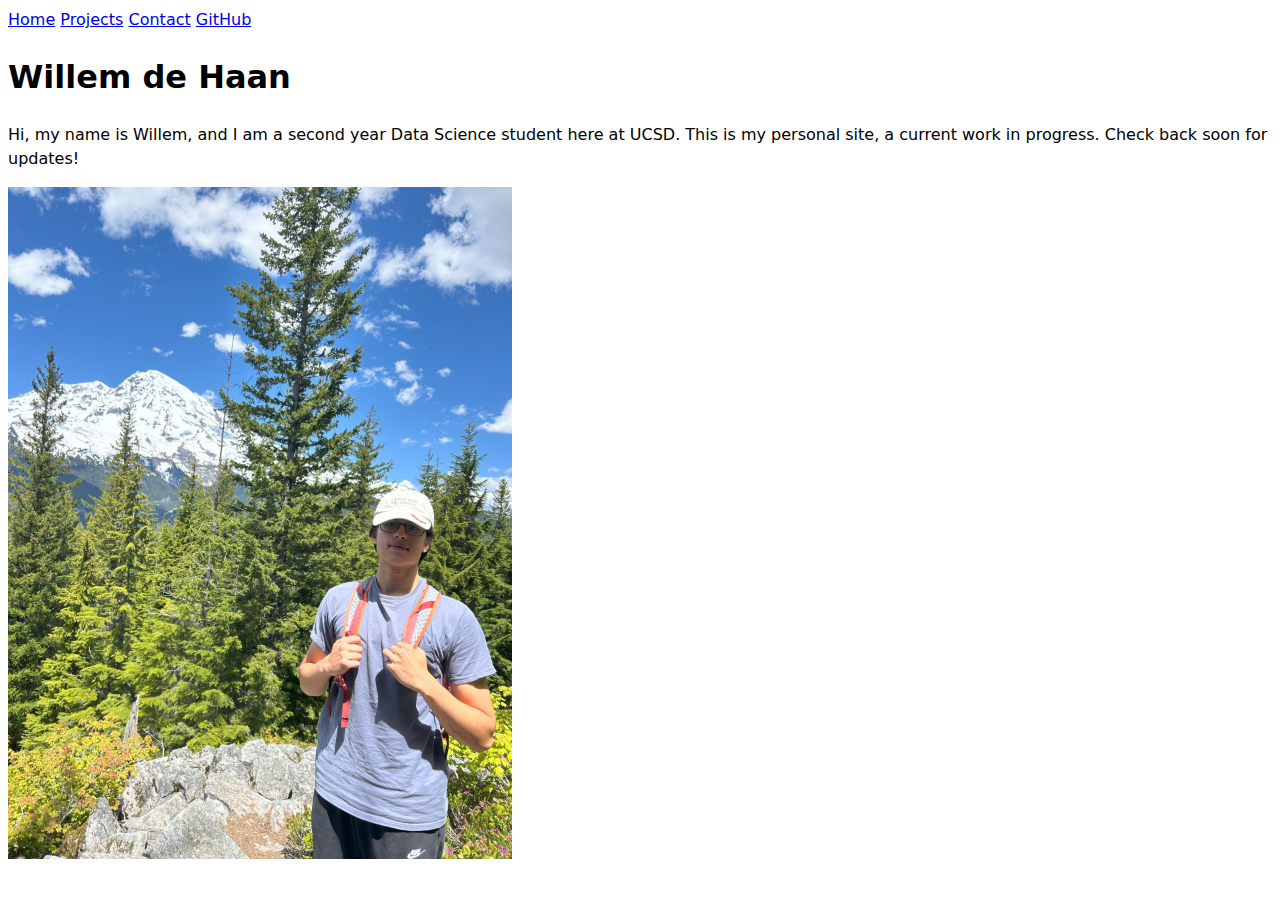
==== index.html @ d96f40bd "Link Fix" ====
<!DOCTYPE html>
<html lang="en">
<head>
    <meta charset="UTF-8">
    <meta name="viewport" content="width=device-width, initial-scale=1.0">
    <title>Willem de Haan: Personal site and Portfolio</title>
    <link rel="stylesheet" href="style.css" />
</head>
<body>
    <nav>
        <a href="./index.html">Home</a>
        <a href="./projects/index.html">Projects</a>
        <a href="./contact/index.html">Contact</a>
        <a href="https://github.com/willemdehaan" target="_blank">GitHub</a>
    </nav>
    <h1>Willem de Haan</h1>
    <p>Hi, my name is Willem, and I am a second year Data Science student here at UCSD. This is my personal site, a current work in progress. Check back soon for updates!</p>
    <img src="images/hiking_photo.jpg" alt="Willem standing in front of Mt. Rainier" width = "504" height = "672" />
</body>
</html>
---- style.css ----
body {
    /* Set line height to 1.5 times the font size
         and use the OS’s UI font as the website font
       */
    font: 100%/1.5 system-ui;
  }
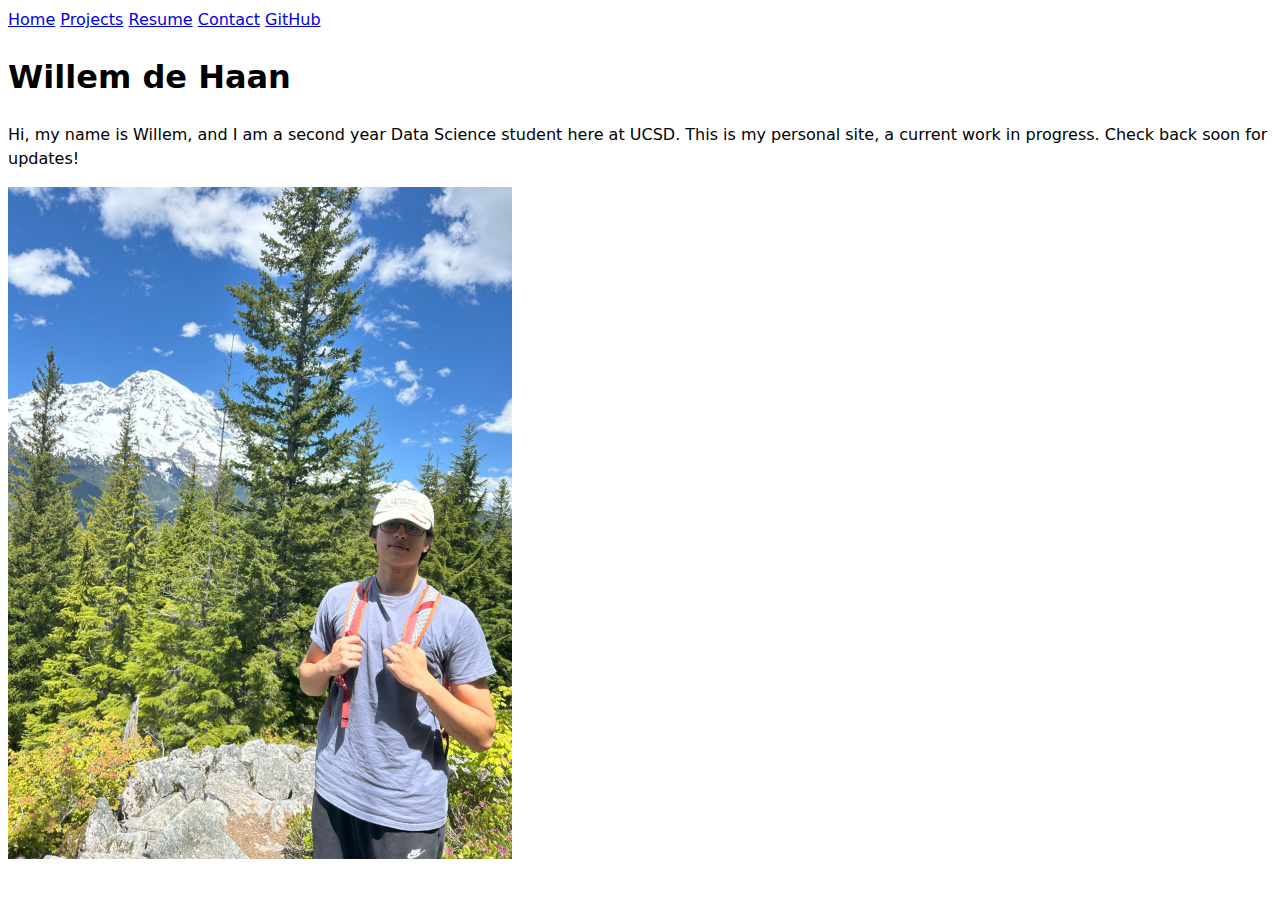
==== commit e962f947: "Resume Page Created" ====
--- a/index.html
+++ b/index.html
@@ -8,9 +8,10 @@
 </head>
 <body>
     <nav>
-        <a href="./index.html">Home</a>
-        <a href="./projects/index.html">Projects</a>
-        <a href="./contact/index.html">Contact</a>
+        <a href="./">Home</a>
+        <a href="./projects/">Projects</a>
+        <a href="./resume/">Resume</a>
+        <a href="./contacts/">Contact</a>
         <a href="https://github.com/willemdehaan" target="_blank">GitHub</a>
     </nav>
     <h1>Willem de Haan</h1>
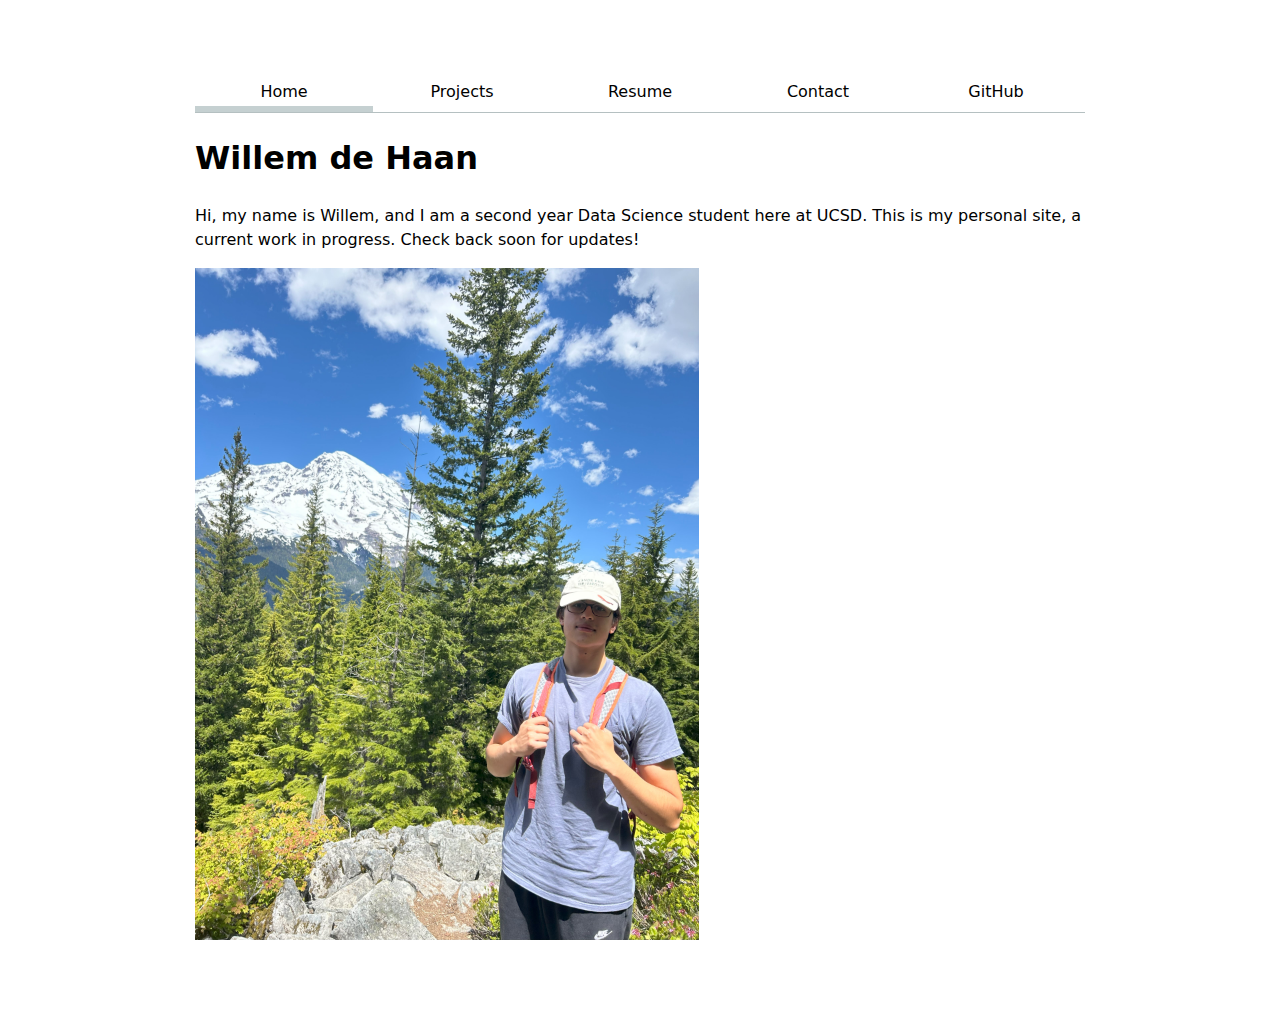
==== commit 39761d4a: "Set current page" ====
--- a/index.html
+++ b/index.html
@@ -8,7 +8,7 @@
 </head>
 <body>
     <nav>
-        <a href="./">Home</a>
+        <a href="./" class="current">Home</a>
         <a href="./projects/">Projects</a>
         <a href="./resume/">Resume</a>
         <a href="./contacts/">Contact</a>
--- a/style.css
+++ b/style.css
@@ -1,6 +1,29 @@
+ul {display: contents;}
+li {display: contents;}
+body nav {
+  display: flex;
+  border-bottom: 1px solid oklch(80% 3% 200);
+  margin-bottom: 1em;
+
+  a {
+    flex: 1;
+    text-align: center;
+    text-decoration: none;
+    color: inherit;
+    padding: 0.5em;
+
+    &.current {
+      border-bottom: 0.4em solid oklch(85% 3% 200);
+      padding-bottom: 0.1em;
+    }
+  }
+}
 body {
     /* Set line height to 1.5 times the font size
          and use the OS’s UI font as the website font
        */
     font: 100%/1.5 system-ui;
+    max-width: 100ch;
+    margin-inline: max(1em, (100% - 100ch) / 2);
+    padding: 5%;
   }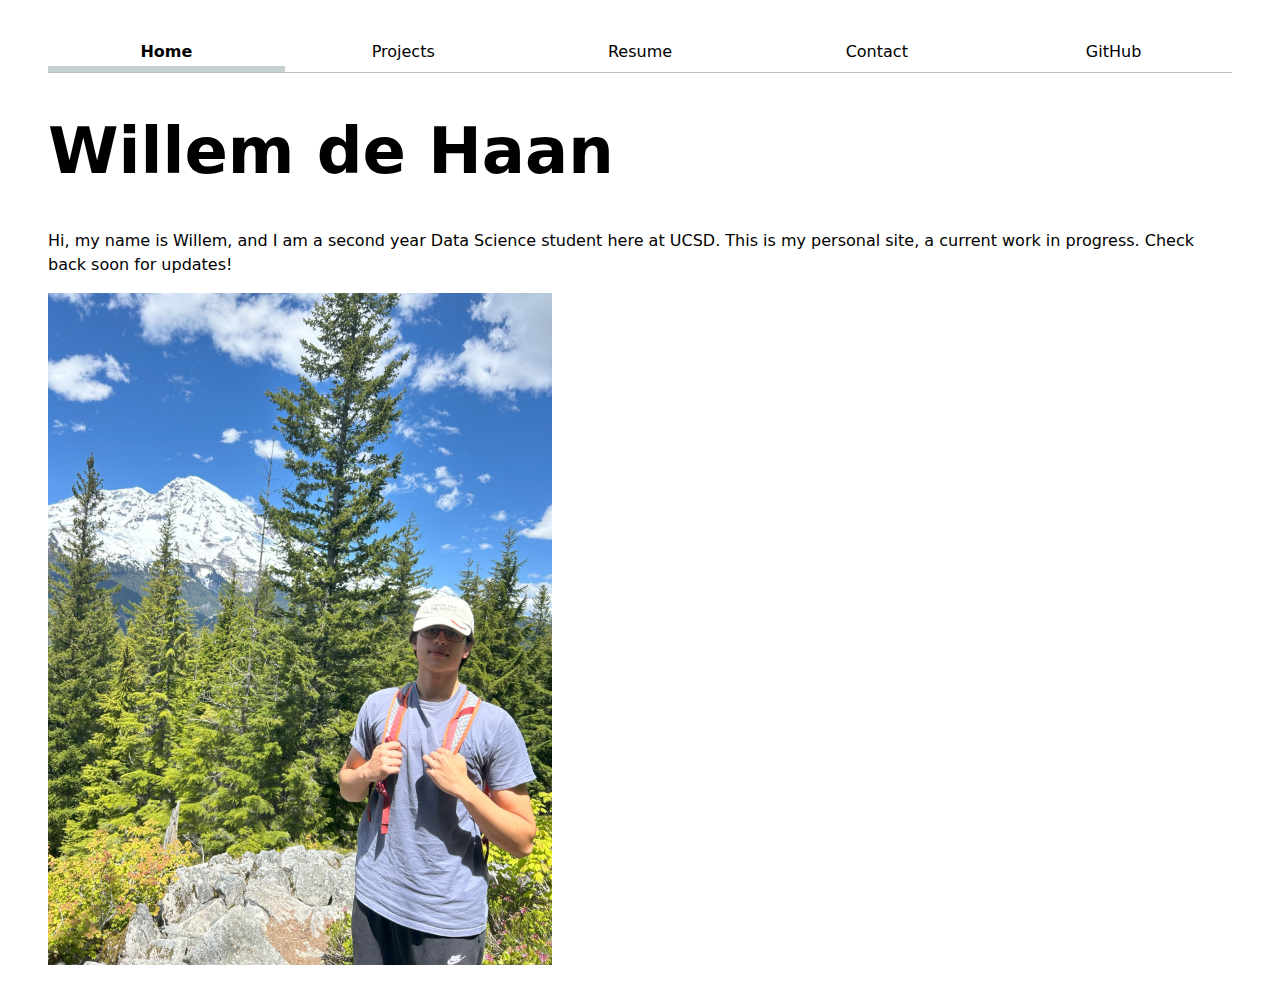
==== commit 0be2d73e: "JS Added" ====
--- a/index.html
+++ b/index.html
@@ -17,5 +17,6 @@
     <h1>Willem de Haan</h1>
     <p>Hi, my name is Willem, and I am a second year Data Science student here at UCSD. This is my personal site, a current work in progress. Check back soon for updates!</p>
     <img src="images/hiking_photo.jpg" alt="Willem standing in front of Mt. Rainier" width = "504" height = "672" />
+    <script type="module" src="global.js"></script>
 </body>
 </html>--- a/style.css
+++ b/style.css
@@ -1,5 +1,17 @@
-ul {display: contents;}
-li {display: contents;}
+html {
+  --color-accent:oklch(0.6 0.0982 234.64);
+  accent-color: var(--color-accent);
+}
+body {
+  /* Set line height to 1.5 times the font size
+       and use the OS’s UI font as the website font
+     */
+    font: 100%/1.5 system-ui;
+    margin: 0;
+    padding-inline: clamp(1rem, 4vw, 2rem);
+    padding-block: 2rem;
+    margin-inline: max(1em, (100% - 140ch) / 2);
+}
 body nav {
   display: flex;
   border-bottom: 1px solid oklch(80% 3% 200);
@@ -15,15 +27,168 @@
     &.current {
       border-bottom: 0.4em solid oklch(85% 3% 200);
       padding-bottom: 0.1em;
+      font-weight: bold;
+    }
+    &:hover {
+      border-bottom: 0.4em solid var(--color-accent);
+      padding-bottom: 0.1em;
+      background-color: oklch(from var(--color-accent) 95% 5% h);
+      font-weight: bold;
+      color: var(--color-accent);
     }
   }
 }
-body {
-    /* Set line height to 1.5 times the font size
-         and use the OS’s UI font as the website font
-       */
-    font: 100%/1.5 system-ui;
-    max-width: 100ch;
-    margin-inline: max(1em, (100% - 100ch) / 2);
-    padding: 5%;
-  }+form {
+  display: grid;
+  grid-template-columns: auto 1fr; /* Label column + Input column */
+  gap: 1em;
+  width: 100%;
+  max-width: 40rem;
+  margin-inline: auto;
+}
+
+/* Each label becomes its own grid using subgrid */
+label {
+  display: grid;
+  grid-template-columns: subgrid;
+  grid-column: 1 / -1; /* Span both columns of the form */
+  align-items: center;
+}
+
+/* Align label text to the left column */
+label span {
+  grid-column: 1;
+  text-align: left;
+}
+
+/* Align input/textarea to right column */
+label input,
+label textarea {
+  grid-column: 2;
+  width: 100%;
+  box-sizing: border-box;
+  padding: 0.5em;
+  font: inherit;
+}
+
+/* Submit button spans the entire form */
+button {
+  grid-column: 1 / -1;
+  padding: 0.75em 1.5em;
+  font: inherit;
+  border: none;
+  border-radius: 0.25em;
+  cursor: pointer;
+}
+button:hover {
+  border: 0.4em solid var(--color-accent);
+  background-color: oklch(from var(--color-accent) 95% 5% h);
+  font-weight: bold;
+  color: var(--color-accent);
+  border-radius: 0.5em;
+}
+
+/* Responsive adjustments (optional) */
+@media (max-width: 500px) {
+  form {
+    grid-template-columns: 1fr;      /* Stack form controls in a single column */
+  }
+
+  label span,
+  label input,
+  label textarea {
+    grid-column: 1;                 /* Stack inputs and labels vertically */
+  }
+}
+.projects {
+  display: grid;
+  grid-template-columns: repeat(auto-fill, minmax(15em, 1fr));
+  gap: 1em;
+}
+
+/* Each article becomes a subgrid container aligned with the main grid */
+.projects article {
+  display: grid;
+  grid-template-rows: subgrid;
+  grid-row: span 3;
+  gap: 1em;
+}
+
+/* Remove extra spacing on h2 to make layout tighter */
+.projects h2 {
+  margin: 0;
+}
+
+/* Optional: ensure images inside articles align better */
+.projects article img {
+  width: 100%;
+  height: auto;
+  display: block;
+}
+
+/* Heading styling across the page */
+h1 {
+  font-size: 400%;
+  line-height: 1.1;
+  text-wrap: balance;
+}
+
+h2, h3, h4, h5, h6 {
+  line-height: 1.1;
+  text-wrap: balance;
+}
+/* === Resume Header and Banner === */
+.resume-header {
+  position: sticky;
+  top: 0;
+  width: 100%;
+  background-color: white;
+  z-index: 10;
+  border-bottom: 1px solid #ccc;
+}
+
+.resume-banner {
+  display: flex;
+  justify-content: center;
+  align-items: center;
+  height: 100px;
+  background-color: white;
+}
+
+.resume-banner img {
+  max-height: 100%;
+  background-color: white;
+  pointer-events: none;
+}
+
+body.resume main {
+  height: 100vh;
+  overflow-y: scroll;
+  scroll-snap-type: y mandatory;
+  scroll-behavior: smooth;
+}
+
+/* Each section takes full screen height */
+body.resume section {
+  height: 100vh;
+  scroll-snap-align: start;
+  padding: 2em;
+  box-sizing: border-box;
+  display: flex;
+  flex-direction: column;
+  justify-content: center;
+  align-items: center;
+  overflow: auto; /* prevents overflow issues */
+}
+
+/* Optional: Limit width of inner content */
+body.resume section > * {
+  max-width: 800px;
+  width: 100%;
+}
+
+/* Headings */
+body.resume section h2 {
+  font-size: 2rem;
+  margin-bottom: 1em;
+}
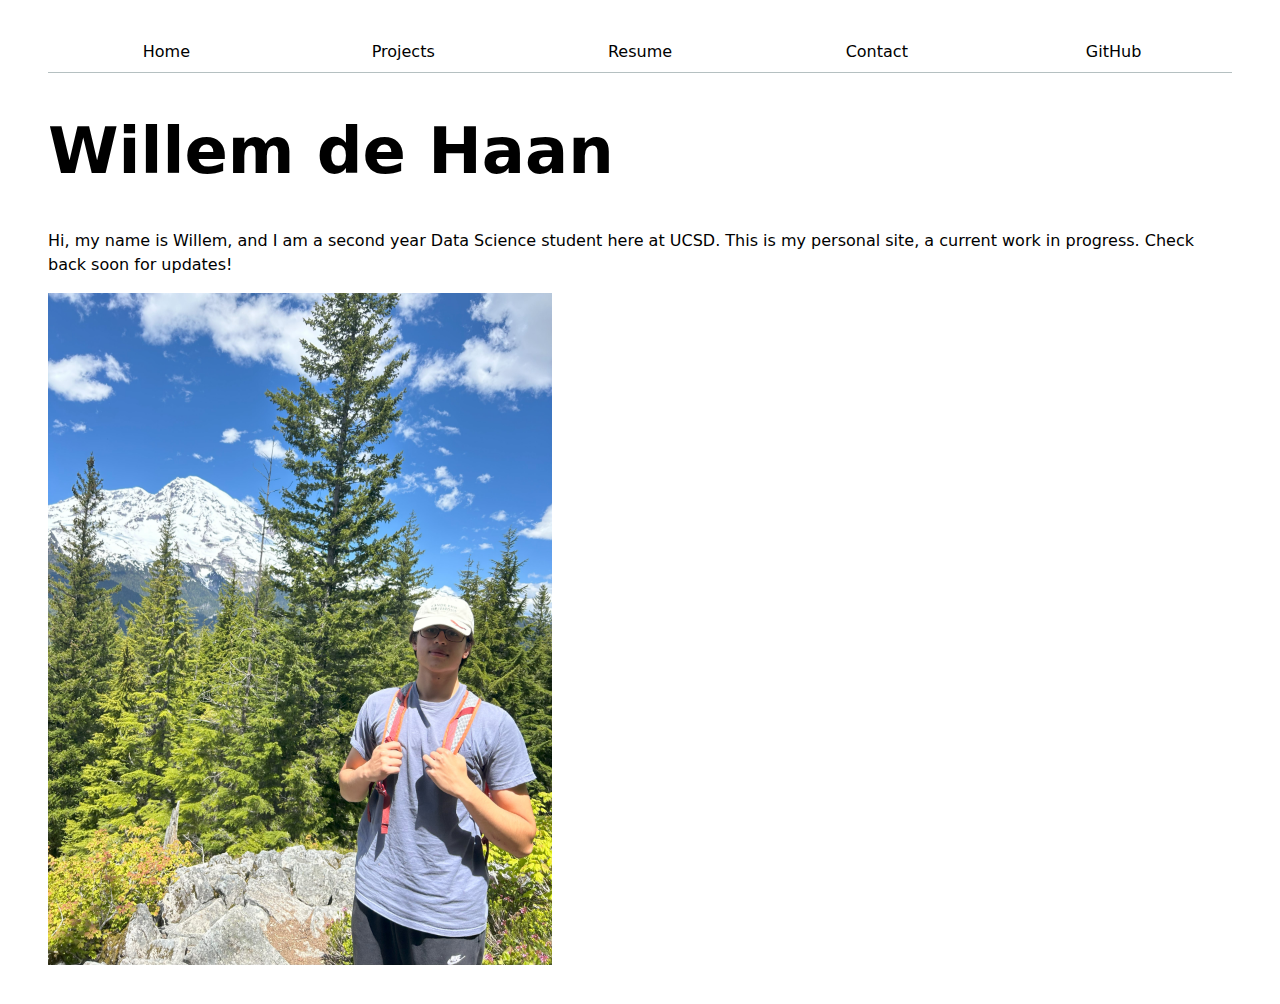
==== commit 8f83c98c: "Automated Current Page" ====
--- a/index.html
+++ b/index.html
@@ -8,7 +8,7 @@
 </head>
 <body>
     <nav>
-        <a href="./" class="current">Home</a>
+        <a href="./">Home</a>
         <a href="./projects/">Projects</a>
         <a href="./resume/">Resume</a>
         <a href="./contacts/">Contact</a>
